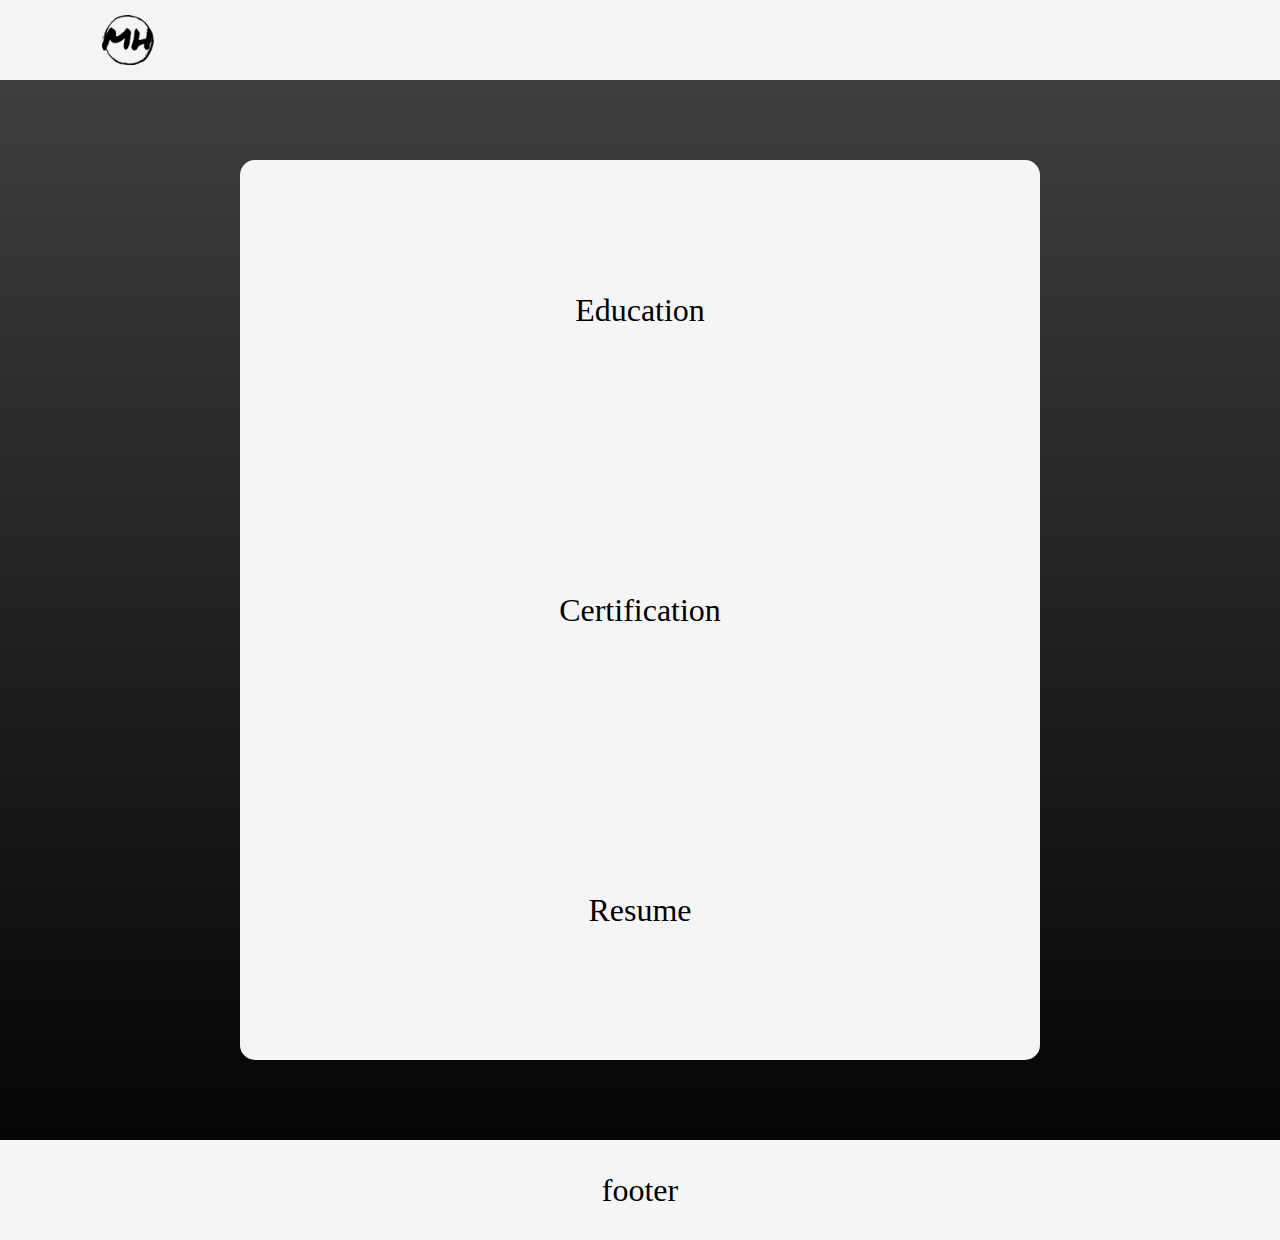
==== aboutme.html @ 2660ad37 "page layout" ====
<!DOCTYPE html>
<html>
<head>
    <meta charset="utf-8" />
    <meta http-equiv="X-UA-Compatible" content="IE=edge">
    <title>Page Title</title>
    <meta name="viewport" content="width=device-width, initial-scale=1">
    <link rel="stylesheet" type="text/css" media="screen" href="css/aboutme.css" />
    <link rel="stylesheet" href="https://use.fontawesome.com/releases/v5.3.1/css/all.css" integrity="sha384-mzrmE5qonljUremFsqc01SB46JvROS7bZs3IO2EmfFsd15uHvIt+Y8vEf7N7fWAU"
        crossorigin="anonymous">
    <script src="main.js"></script>
</head>
<body>
    
        <nav class="nav">
            <img src="img/logo_basic.png">
            <a href="home.html"><i class="fas fa-home"></i></a>
            <a href="aboutme.html"><i class="fas fa-user"></i></a>
            <a href="skills.html"><i class="fas fa-list-alt"></i></a>
            <a href="links.html"><i class="fas fa-link"></i></a>
            <i class="fas fa-envelope"></i>
        </nav>
    <main>
        <section>Education</section>

        <section>Certification</section>

        <section>Resume</section>
     
    </main>
    <footer>footer</footer>
</body>
</html>
---- css/aboutme.css ----
* {
    padding: 0;
    margin: 0 auto;
}

body {
    background-image: url(/img/Deep\ Space\ \(1\).jpg);
    background-size: cover;
}

nav,
header,
section,
footer {
    width: 100%;
    height: 300px;
    display: flex;
    justify-content: center;
    align-items: center;
    font-size: 2rem;
}

nav {
    height: 80px;
    background-color: whitesmoke;
    font-size: 1rem;
    display: flex;
    justify-content: space-around;
    }

    img {
        height: 50px;
    }
main{
    background-color: whitesmoke;
    width: 800px;
    margin-top: 80px;
    margin-bottom: 80px;
    border-radius:15px;
}

footer {
    height: 100px;
    background-color: whitesmoke;
    margin-bottom: 0;
}

/* Mobile styles */
@media screen and (max-width: 500px) {
    main {
        width: 300px;
    }
}

@media screen and (min-width: 501px) and (max-width: 960px) {
    body {
        background-size: cover;
        background-repeat: no-repeat;
        background-color: black;
    }

    footer {
        margin-top: 250px;
    }
}

/* Desktop styles */
@media screen and (min-width: 961px) {
    
}
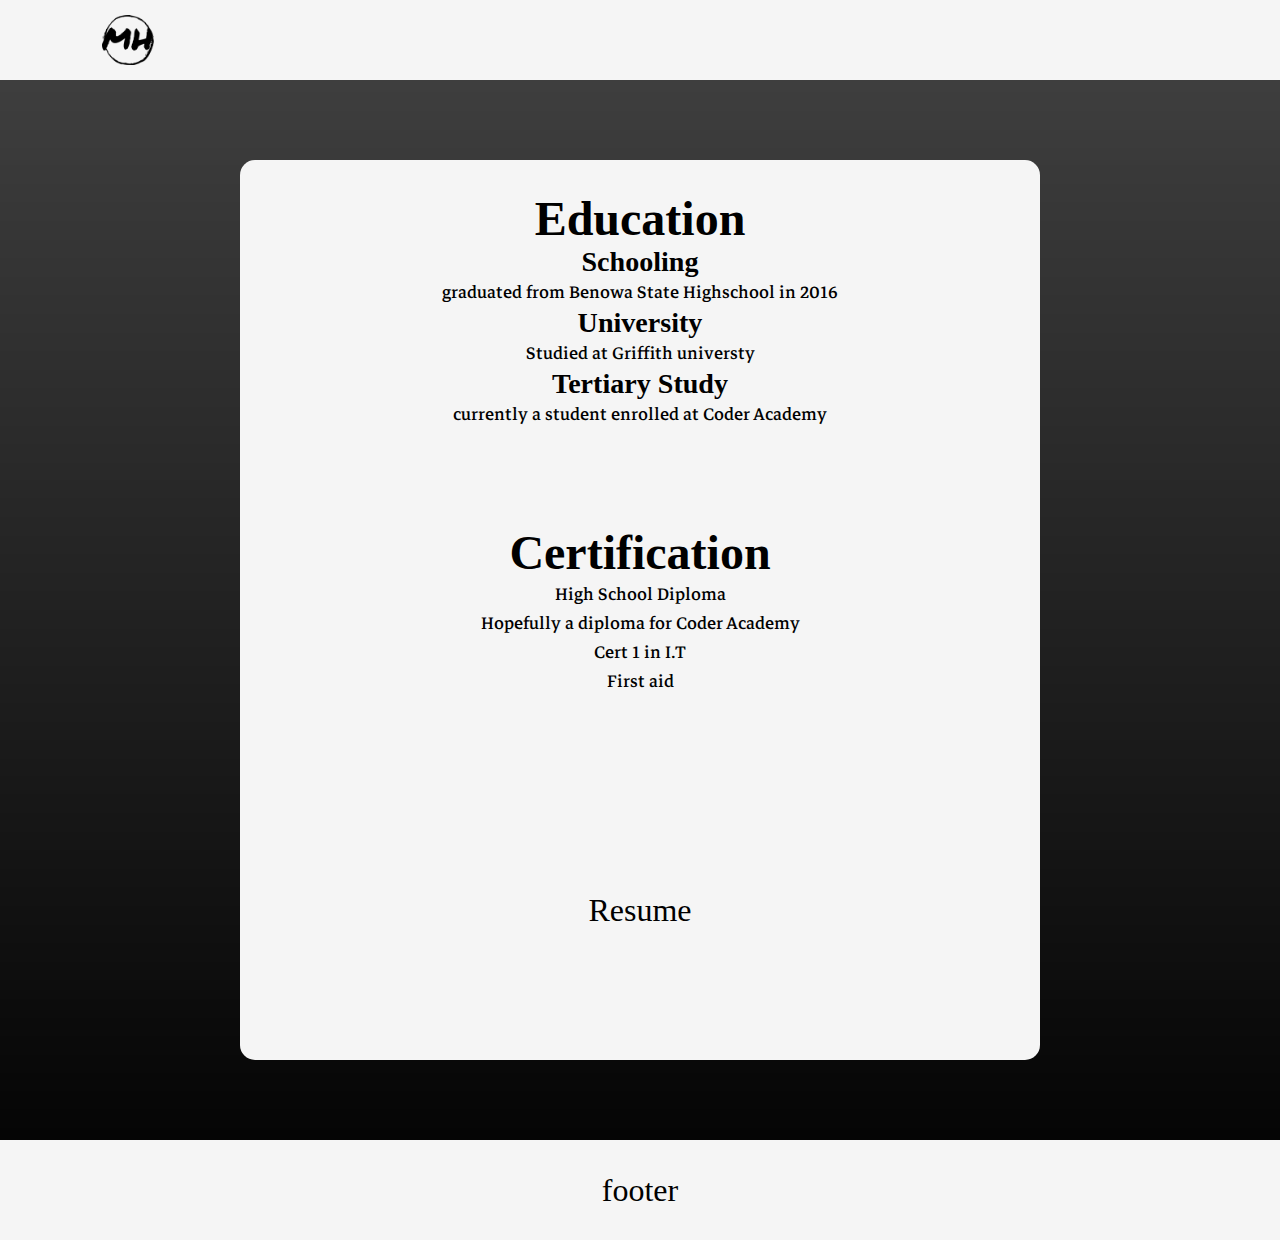
==== commit d5cc9489: "just another commit" ====
--- a/aboutme.html
+++ b/aboutme.html
@@ -8,6 +8,7 @@
     <link rel="stylesheet" type="text/css" media="screen" href="css/aboutme.css" />
     <link rel="stylesheet" href="https://use.fontawesome.com/releases/v5.3.1/css/all.css" integrity="sha384-mzrmE5qonljUremFsqc01SB46JvROS7bZs3IO2EmfFsd15uHvIt+Y8vEf7N7fWAU"
         crossorigin="anonymous">
+    <link href="https://fonts.googleapis.com/css?family=Markazi+Text|Permanent+Marker" rel="stylesheet">
     <script src="main.js"></script>
 </head>
 <body>
@@ -18,12 +19,26 @@
             <a href="aboutme.html"><i class="fas fa-user"></i></a>
             <a href="skills.html"><i class="fas fa-list-alt"></i></a>
             <a href="links.html"><i class="fas fa-link"></i></a>
-            <i class="fas fa-envelope"></i>
+            <a href="contact.html"><i class="fas fa-envelope"></i></a>
         </nav>
     <main>
-        <section>Education</section>
+        <section id="education">
+            <h1> Education </h1>
+            <h3>Schooling</h3>
+            <p> graduated from Benowa State Highschool in 2016</p>
+            <h3>University</h3>
+            <p>Studied at Griffith universty </p>
+            <h3>Tertiary Study</h3>
+            <p>currently a student enrolled at Coder Academy</p>
+        </section>
 
-        <section>Certification</section>
+        <section id="Certification">
+            <h1>Certification</h1>
+            <p>High School Diploma</p>
+            <p>Hopefully a diploma for Coder Academy</p>
+            <p>Cert 1 in I.T</p>
+            <p>First aid</p>
+        </section>
 
         <section>Resume</section>
      
--- a/css/aboutme.css
+++ b/css/aboutme.css
@@ -39,6 +39,32 @@
     border-radius:15px;
 }
 
+p {
+    font-family: 'Markazi Text', serif;
+
+}
+
+h1,h3 {
+    font-family: 'Permanent Marker', cursive;
+}
+
+a {
+    text-decoration: none;
+    color: black;}
+
+a:hover {
+
+    font-size: 35px;
+         color:black;
+        text-decoration: none;}
+
+#education,
+#Certification {
+    font-size: 1.5rem;
+    display: flex;
+    flex-direction: column;
+}
+
 footer {
     height: 100px;
     background-color: whitesmoke;
@@ -49,6 +75,7 @@
 @media screen and (max-width: 500px) {
     main {
         width: 300px;
+        text-align: center;
     }
 }
 
@@ -57,6 +84,10 @@
         background-size: cover;
         background-repeat: no-repeat;
         background-color: black;
+    }
+
+    main {
+        width: 600px;
     }
 
     footer {
